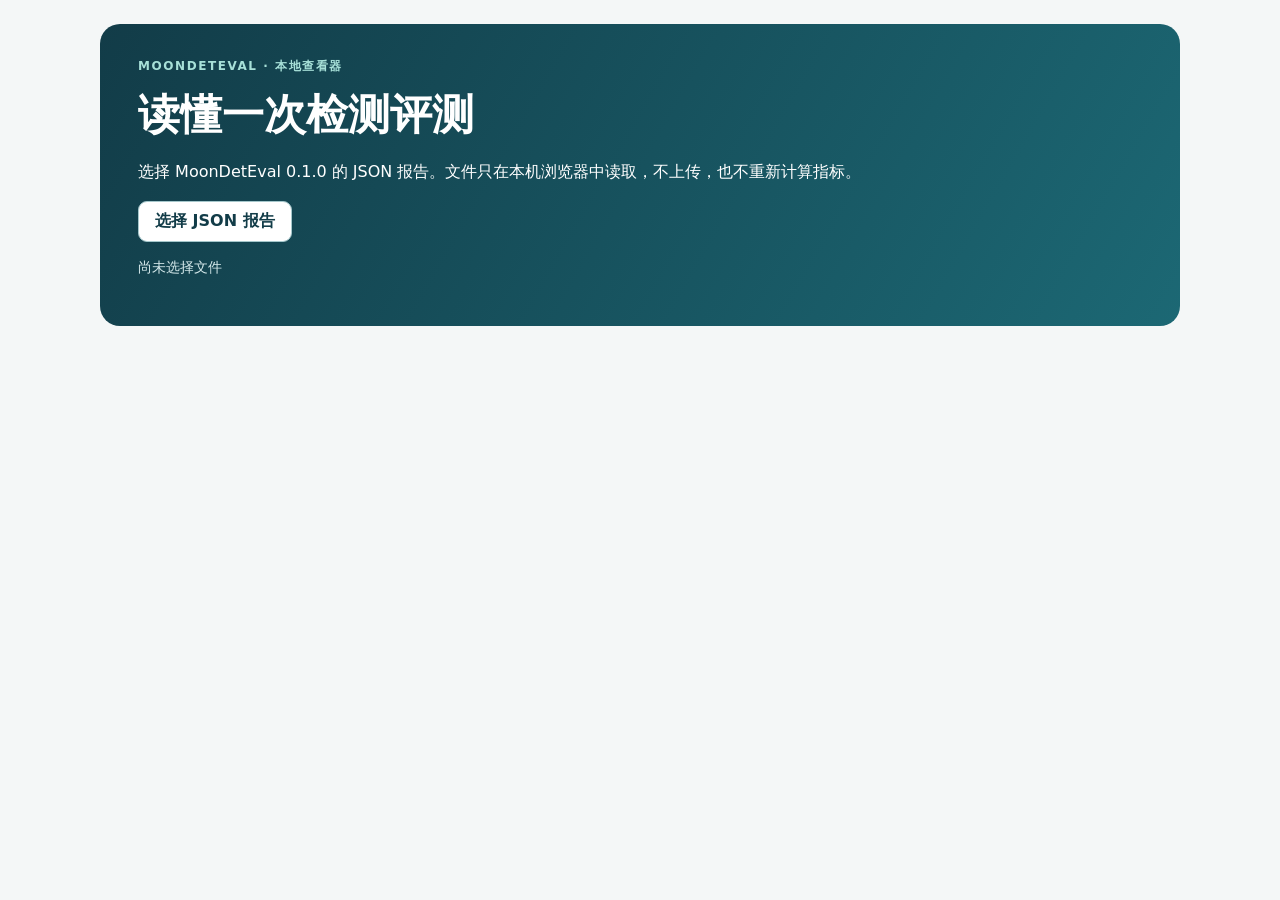
==== viewer/index.html @ 1e3ca46a "Add local read-only JSON report viewer" ====
<!doctype html>
<html lang="zh-CN">
<head>
  <meta charset="utf-8">
  <meta name="viewport" content="width=device-width, initial-scale=1">
  <title>MoonDetEval 报告查看器</title>
  <link rel="stylesheet" href="style.css">
  <script defer src="model.js"></script>
  <script defer src="app.js"></script>
</head>
<body>
  <main>
    <header class="hero">
      <div class="eyebrow">MOONDETEVAL · 本地查看器</div>
      <h1>读懂一次检测评测</h1>
      <p>选择 MoonDetEval 0.1.0 的 JSON 报告。文件只在本机浏览器中读取，不上传，也不重新计算指标。</p>
      <label class="file-picker" for="report-file">选择 JSON 报告</label>
      <input id="report-file" type="file" accept=".json,application/json">
      <p id="load-status" class="subtle" role="status" aria-live="polite">尚未选择文件</p>
      <p id="load-error" class="error" role="alert" hidden></p>
    </header>

    <div id="report-view" hidden>
      <section class="panel">
        <h2>报告概览</h2>
        <p id="report-meta" class="subtle"></p>
        <div id="report-counts" class="chips"></div>
        <p id="report-config" class="subtle"></p>
      </section>

      <section class="panel">
        <h2>总体指标</h2>
        <div class="table-wrap"><table id="overall-table"></table></div>
      </section>

      <section class="panel">
        <div class="section-head">
          <h2>逐类别指标</h2>
          <label>类别 ID <select id="class-select"></select></label>
        </div>
        <p id="class-empty" class="subtle" hidden>报告没有类别结果。</p>
        <div class="table-wrap"><table id="class-table"></table></div>
      </section>

      <section class="panel">
        <h2 id="image-heading">逐图结果</h2>
        <p id="image-empty" class="subtle" hidden></p>
        <div class="table-wrap"><table id="image-table"></table></div>
        <div class="pager"><button id="image-prev" type="button">上一页</button><span id="image-page"></span><button id="image-next" type="button">下一页</button></div>
      </section>

      <section class="panel">
        <div class="section-head">
          <h2>PR 曲线</h2>
          <div class="controls"><label>模型侧 <select id="curve-side"></select></label><label>类别 / IoU <select id="curve-select"></select></label></div>
        </div>
        <p id="curve-empty" class="subtle" hidden></p>
        <p id="curve-meta" class="subtle"></p>
        <canvas id="curve-canvas" width="680" height="290" aria-label="精确率召回率曲线"></canvas>
      </section>

      <section class="panel">
        <h2>匹配诊断</h2>
        <div class="controls filters">
          <label>模型侧 <select id="diag-side"></select></label>
          <label>状态 <select id="diag-status"><option value="">全部</option><option value="tp">TP</option><option value="fp">FP</option><option value="fn">FN</option><option value="ignored">忽略</option></select></label>
          <label>IoU <select id="diag-threshold"></select></label>
          <label>图片 ID <input id="diag-image" inputmode="numeric" placeholder="全部"></label>
          <label>类别 ID <input id="diag-category" inputmode="numeric" placeholder="全部"></label>
        </div>
        <p id="diag-empty" class="subtle" hidden></p>
        <div class="table-wrap"><table id="diag-table"></table></div>
        <div class="pager"><button id="diag-prev" type="button">上一页</button><span id="diag-page"></span><button id="diag-next" type="button">下一页</button></div>
      </section>
    </div>
  </main>
</body>
</html>
---- viewer/style.css ----
:root { color-scheme: light; font-family: Inter, "Noto Sans SC", "Microsoft YaHei", system-ui, sans-serif; color: #132633; background: #f4f7f7; }
* { box-sizing: border-box; }
body { margin: 0; }
main { max-width: 1120px; margin: auto; padding: 24px 20px 72px; }
.hero { padding: 34px 38px; border-radius: 20px; color: white; background: linear-gradient(120deg, #123c48, #1c6874); margin-bottom: 22px; }
.eyebrow { color: #a7e0d8; font-size: 12px; font-weight: 700; letter-spacing: .13em; }
h1 { margin: 12px 0; font-size: clamp(28px, 4vw, 42px); }
h2 { margin: 0 0 16px; font-size: 20px; }
p { line-height: 1.6; }
.hero p { max-width: 790px; }
.file-picker, button { display: inline-block; padding: 9px 16px; border: 1px solid #a5c7cb; border-radius: 9px; background: #fff; color: #123c48; font: inherit; font-weight: 600; cursor: pointer; }
.file-picker:hover, button:hover { background: #dcf4f1; }
#report-file { position: absolute; width: 1px; height: 1px; opacity: 0; }
#report-file:focus-visible + p, .file-picker:focus-within { outline: 3px solid #e4c55d; }
.hero .subtle { color: #d5e9eb; }
.panel { padding: 24px 28px; border-radius: 16px; background: white; margin: 16px 0; box-shadow: 0 2px 12px #1939410d; }
.section-head { display: flex; flex-wrap: wrap; align-items: baseline; justify-content: space-between; gap: 10px 24px; }
.controls { display: flex; flex-wrap: wrap; gap: 12px; align-items: end; }
.filters { margin: 10px 0 18px; }
label { display: inline-flex; flex-direction: column; gap: 5px; font-size: 13px; font-weight: 600; }
select, input:not([type=file]) { min-width: 100px; max-width: 280px; padding: 8px 10px; border: 1px solid #a9bdc3; border-radius: 8px; background: white; font: inherit; }
.subtle { color: #526a74; font-size: 14px; }
.error { color: #8c1515; background: #fff0f0; padding: 10px 12px; border-radius: 8px; }
.chips { display: flex; flex-wrap: wrap; gap: 8px; }
.chip { padding: 6px 10px; border-radius: 8px; background: #e7f3f1; font-size: 13px; }
.table-wrap { max-width: 100%; overflow-x: auto; }
table { width: 100%; border-collapse: collapse; font-size: 14px; }
th, td { padding: 9px 12px; border-bottom: 1px solid #e2e9eb; text-align: left; white-space: nowrap; }
th { color: #31505b; background: #eff5f5; }
tbody tr:nth-child(even) { background: #f9fbfb; }
.pager { display: flex; align-items: center; justify-content: end; gap: 12px; margin-top: 14px; }
button:disabled { opacity: .45; cursor: not-allowed; }
canvas { display: block; max-width: 100%; margin: 10px auto 0; }
[hidden] { display: none !important; }
@media (max-width: 650px) { main { padding: 12px; } .hero, .panel { padding: 22px 18px; } .controls label { width: 100%; } select, input:not([type=file]) { max-width: none; width: 100%; } }
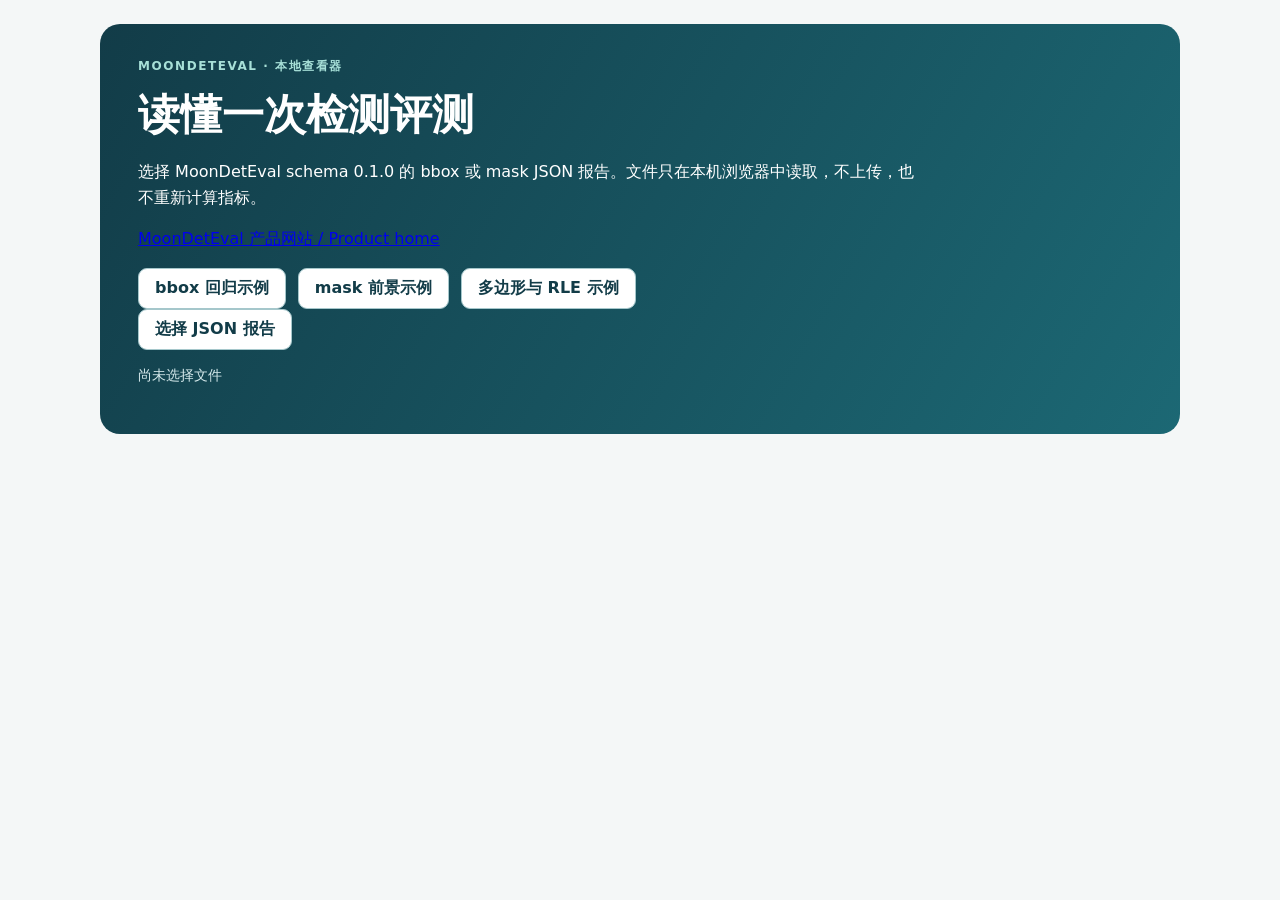
==== commit 42d70b53: "Add bilingual product site and prepare 0.2.0 candidate" ====
--- a/viewer/index.html
+++ b/viewer/index.html
@@ -6,6 +6,7 @@
   <title>MoonDetEval 报告查看器</title>
   <link rel="stylesheet" href="style.css">
   <script defer src="model.js"></script>
+  <script defer src="demos.js"></script>
   <script defer src="app.js"></script>
 </head>
 <body>
@@ -13,7 +14,13 @@
     <header class="hero">
       <div class="eyebrow">MOONDETEVAL · 本地查看器</div>
       <h1>读懂一次检测评测</h1>
-      <p>选择 MoonDetEval 0.1.0 的 JSON 报告。文件只在本机浏览器中读取，不上传，也不重新计算指标。</p>
+      <p>选择 MoonDetEval schema 0.1.0 的 bbox 或 mask JSON 报告。文件只在本机浏览器中读取，不上传，也不重新计算指标。</p>
+      <p><a href="../">MoonDetEval 产品网站 / Product home</a></p>
+      <div class="controls" aria-label="示例报告">
+        <button type="button" data-demo="bbox">bbox 回归示例</button>
+        <button type="button" data-demo="mask">mask 前景示例</button>
+        <button type="button" data-demo="polygon">多边形与 RLE 示例</button>
+      </div>
       <label class="file-picker" for="report-file">选择 JSON 报告</label>
       <input id="report-file" type="file" accept=".json,application/json">
       <p id="load-status" class="subtle" role="status" aria-live="polite">尚未选择文件</p>
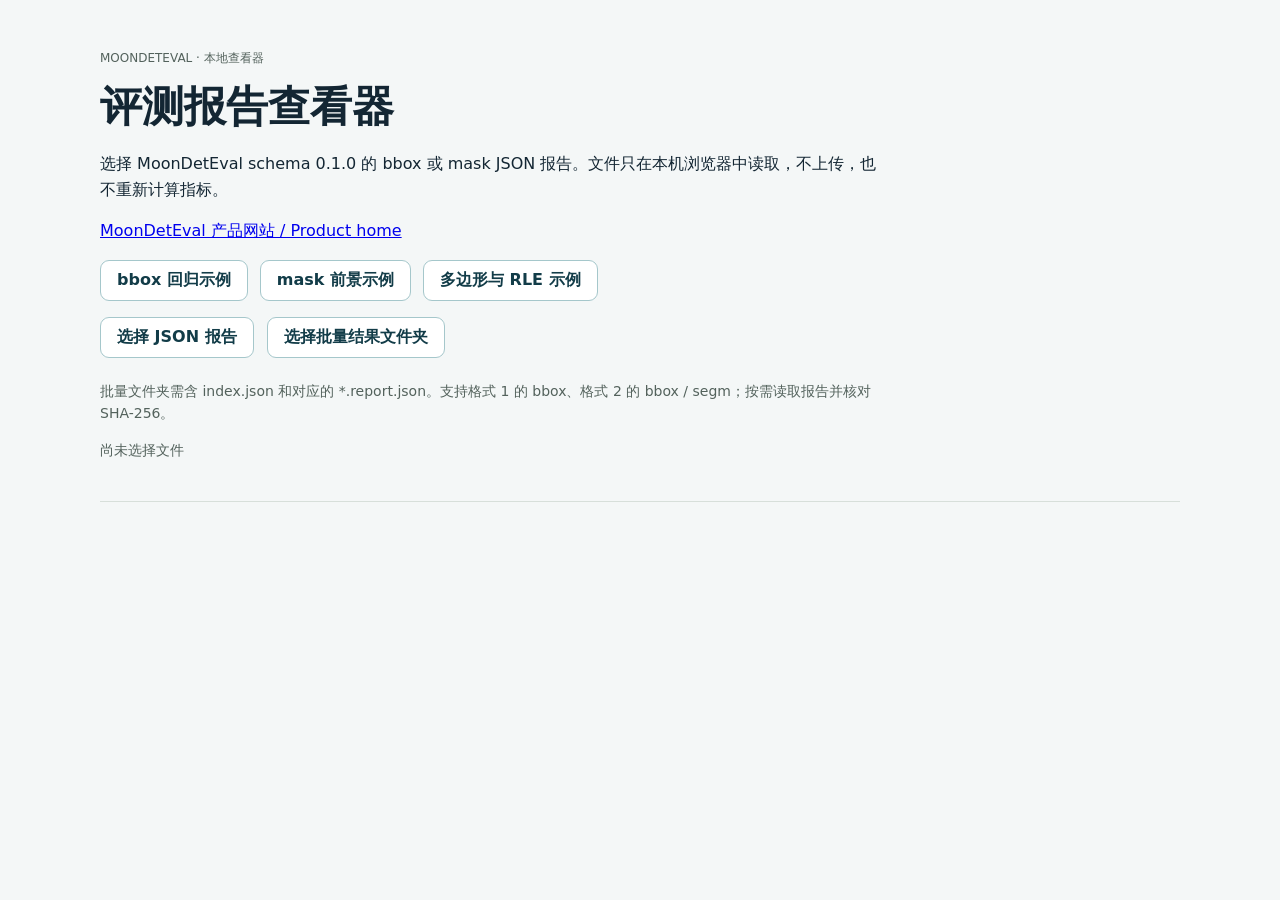
==== commit 0120ee7d: "Add verified local batch report browsing and simplify product site" ====
--- a/viewer/index.html
+++ b/viewer/index.html
@@ -7,13 +7,14 @@
   <link rel="stylesheet" href="style.css">
   <script defer src="model.js"></script>
   <script defer src="demos.js"></script>
+  <script defer src="batch.js"></script>
   <script defer src="app.js"></script>
 </head>
 <body>
   <main>
     <header class="hero">
       <div class="eyebrow">MOONDETEVAL · 本地查看器</div>
-      <h1>读懂一次检测评测</h1>
+      <h1>评测报告查看器</h1>
       <p>选择 MoonDetEval schema 0.1.0 的 bbox 或 mask JSON 报告。文件只在本机浏览器中读取，不上传，也不重新计算指标。</p>
       <p><a href="../">MoonDetEval 产品网站 / Product home</a></p>
       <div class="controls" aria-label="示例报告">
@@ -23,9 +24,20 @@
       </div>
       <label class="file-picker" for="report-file">选择 JSON 报告</label>
       <input id="report-file" type="file" accept=".json,application/json">
+      <label class="file-picker" for="batch-folder">选择批量结果文件夹</label>
+      <input id="batch-folder" type="file" webkitdirectory multiple>
+      <p class="subtle">批量文件夹需含 index.json 和对应的 *.report.json。支持格式 1 的 bbox、格式 2 的 bbox / segm；按需读取报告并核对 SHA-256。</p>
       <p id="load-status" class="subtle" role="status" aria-live="polite">尚未选择文件</p>
       <p id="load-error" class="error" role="alert" hidden></p>
     </header>
+
+    <section id="batch-view" class="panel" hidden>
+      <h2>批量结果</h2>
+      <p id="batch-meta" class="subtle"></p>
+      <div class="table-wrap"><table id="batch-table"></table></div>
+      <div class="controls filters"><label>查看模型 <select id="batch-model"></select></label></div>
+      <p id="batch-status" class="subtle" role="status" aria-live="polite"></p>
+    </section>
 
     <div id="report-view" hidden>
       <section class="panel">
--- a/viewer/style.css
+++ b/viewer/style.css
@@ -2,18 +2,18 @@
 * { box-sizing: border-box; }
 body { margin: 0; }
 main { max-width: 1120px; margin: auto; padding: 24px 20px 72px; }
-.hero { padding: 34px 38px; border-radius: 20px; color: white; background: linear-gradient(120deg, #123c48, #1c6874); margin-bottom: 22px; }
-.eyebrow { color: #a7e0d8; font-size: 12px; font-weight: 700; letter-spacing: .13em; }
+.hero { padding: 26px 0; border-bottom: 1px solid #d7dfda; margin-bottom: 22px; }
+.eyebrow { color: #53625c; font-size: 12px; font-weight: 500; }
 h1 { margin: 12px 0; font-size: clamp(28px, 4vw, 42px); }
 h2 { margin: 0 0 16px; font-size: 20px; }
-p { line-height: 1.6; }
+p { line-height: 1.6; overflow-wrap: anywhere; }
 .hero p { max-width: 790px; }
 .file-picker, button { display: inline-block; padding: 9px 16px; border: 1px solid #a5c7cb; border-radius: 9px; background: #fff; color: #123c48; font: inherit; font-weight: 600; cursor: pointer; }
 .file-picker:hover, button:hover { background: #dcf4f1; }
 #report-file { position: absolute; width: 1px; height: 1px; opacity: 0; }
 #report-file:focus-visible + p, .file-picker:focus-within { outline: 3px solid #e4c55d; }
-.hero .subtle { color: #d5e9eb; }
-.panel { padding: 24px 28px; border-radius: 16px; background: white; margin: 16px 0; box-shadow: 0 2px 12px #1939410d; }
+.hero .subtle { color: #53625c; }
+.panel { padding: 24px 28px; border: 1px solid #d7dfda; border-radius: 3px; background: white; margin: 16px 0; }
 .section-head { display: flex; flex-wrap: wrap; align-items: baseline; justify-content: space-between; gap: 10px 24px; }
 .controls { display: flex; flex-wrap: wrap; gap: 12px; align-items: end; }
 .filters { margin: 10px 0 18px; }
@@ -32,4 +32,10 @@
 button:disabled { opacity: .45; cursor: not-allowed; }
 canvas { display: block; max-width: 100%; margin: 10px auto 0; }
 [hidden] { display: none !important; }
+#batch-folder { position: absolute; width: 1px; height: 1px; opacity: 0; }
+.hero .controls { margin-bottom: 16px; }
+.file-picker { margin: 0 8px 8px 0; }
+.hero:has(input[type=file]:focus-visible) .file-picker { outline: 3px solid #176b51; outline-offset: 2px; }
+button:focus-visible, select:focus-visible, input:focus-visible, a:focus-visible { outline: 3px solid #176b51; outline-offset: 3px; }
+#batch-table tr[aria-current=true] { background: #edf5ef; }
 @media (max-width: 650px) { main { padding: 12px; } .hero, .panel { padding: 22px 18px; } .controls label { width: 100%; } select, input:not([type=file]) { max-width: none; width: 100%; } }
